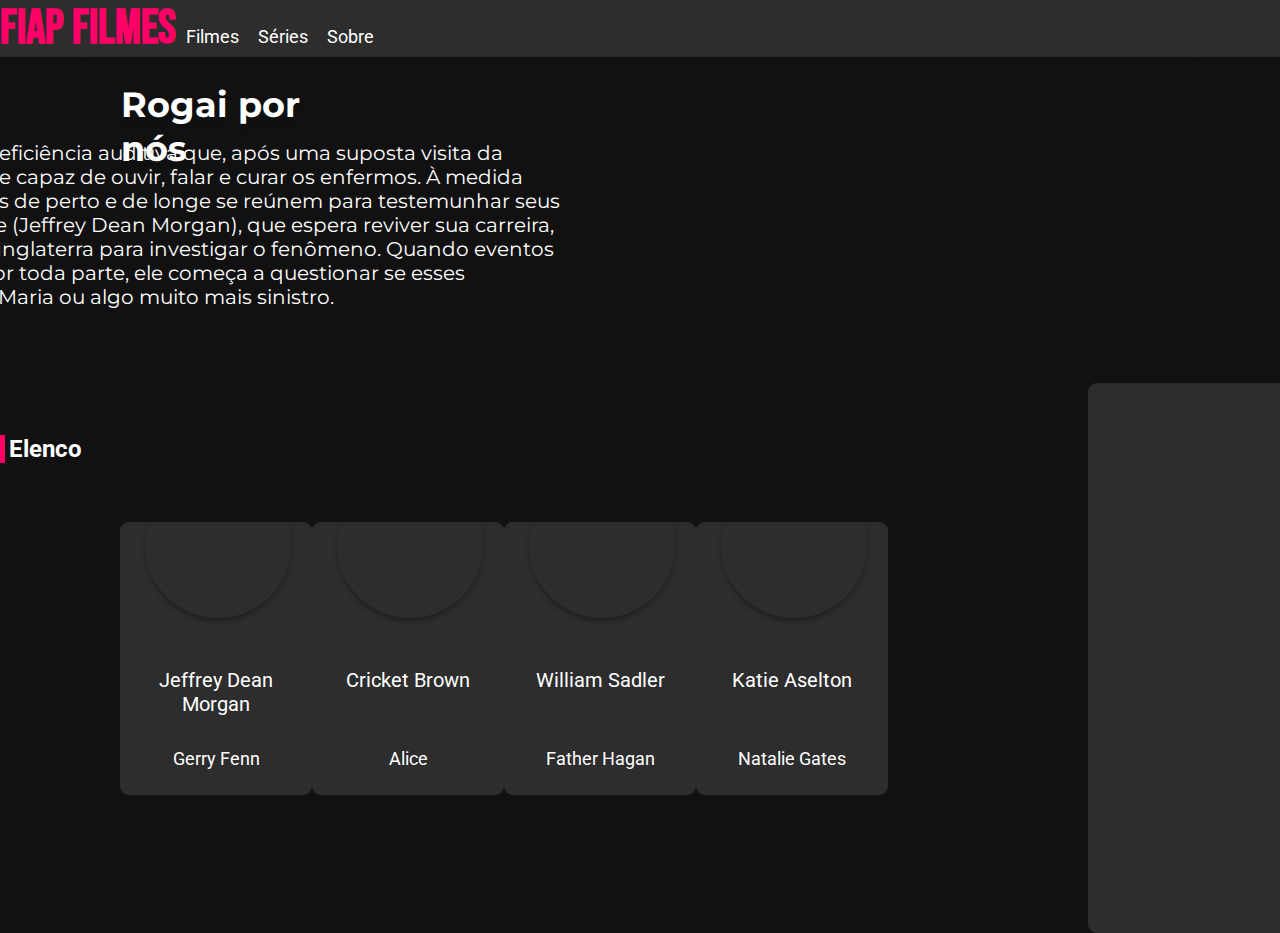
==== rogaiDetails.html @ 124912e3 "First Commit" ====
<!DOCTYPE html>
<html lang="pt-BR">

<head>
    <meta charset="UTF-8">
    <meta http-equiv="X-UA-Compatible" content="IE=edge">
    <meta name="viewport" content="width=device-width, initial-scale=1.0">
    <title>Fiap Filmes</title>
    <link rel="stylesheet" href="style.css">
    <link href="https://fonts.googleapis.com/icon?family=Material+Icons" rel="stylesheet">
</head>

<body>
    <header>
        <h1 id = "titulo">Fiap Filmes</h1>
        <nav>
            <ul>
                <li><a href="./index.html">Filmes</a></li>
                <li><a href="">Séries</a></li>
                <li><a href="./sobre.html">Sobre</a></li>
            </ul>
        </nav>
    </header>
    <div id="heroRogai">
        <div class="rounded_rectangle_movie" style = "content: url(https://www.themoviedb.org/t/p/w600_and_h900_bestv2/zduyzcjyahZtP4fGZE6789h04IM.jpg);"></div>
        <div class="movie_title">
            <p class="heroRogai"> Rogai por nós </p>
        </div>
        <div class="movie_description">
            <p class="sinopse">Conheça Alice, uma jovem com deficiência auditiva que, após uma suposta
                visita da Virgem Maria, é inexplicavelmente capaz de ouvir, falar e curar os enfermos.
                À medida que a notícia se espalha e pessoas de perto e de longe se reúnem para testemunhar
                seus milagres, um jornalista decadente (Jeffrey Dean Morgan), que espera reviver sua
                carreira, visita a pequena cidade da Nova Inglaterra para investigar o fenômeno. Quando
                eventos terríveis começam a acontecer por toda parte, ele começa a questionar se esses
                fenômenos são obras da Virgem Maria ou algo muito mais sinistro.
            </p>
        </div>
    </div>
    
    
    <div style="height: 50px;">
        <!-- separador -->
    </div>
    <h2>Elenco</h2>
    <div class="elenco_container">
        <div class="rounded_rectangle_elenco">
            <div class="circle_img_elenco" style = "background-image: url(https://www.themoviedb.org/t/p/w138_and_h175_face/m8bdrmh6ExDCGQ64E83mHg002YV.jpg);"></div>
            <span  class="actor_name">Jeffrey Dean Morgan</span> 
            <span class="character_name">Gerry Fenn</span>
        </div>
        <div class="rounded_rectangle_elenco">
            <div class="circle_img_elenco" style = "background-image: url(https://www.themoviedb.org/t/p/w138_and_h175_face/kYBJ9YItPmbvl3009eKAkvkIlYl.jpg)"></div>
            <span  class="actor_name">Cricket Brown</span>
            <span class="character_name">Alice</span>
        </div>
        <div class="rounded_rectangle_elenco">
            <div class="circle_img_elenco" style = "background-image: url(https://www.themoviedb.org/t/p/w138_and_h175_face/xC9sijoDnjS3oDZ5eszcGKHKAOp.jpg)"></div>
            <span  class="actor_name">William Sadler</span>
            <span class="character_name">Father Hagan</span>
        </div>
        <div class="rounded_rectangle_elenco">
            <div class="circle_img_elenco" style = "background-image: url(https://www.themoviedb.org/t/p/w138_and_h175_face/4kFwHnj9VpVpNoMpD0xduerFKS.jpg)"></div>
            <span  class="actor_name">Katie Aselton</span>
            <span class="character_name">Natalie Gates</span>
        </div>
        <div id="movie_details_container">
            <div class="movie_details"></div>
            
        </div>
    </div>

</body>
<script src="Card.js"></script>
<script src="dados.js"></script>
<script src="script.js"></script>
</html>
---- style.css ----
@import url('https://fonts.googleapis.com/css2?family=Bebas+Neue&family=Montserrat:wght@700&family=Roboto:wght@400;500&display=swap');

:root{
    --cor-primaria: #f06;
    --texto: #fff;
    --bg-padrao: #111;
    --bg-destaue: #2d2d2d;
    --font: 'Roboto', san-serif;

}


*{
    margin: 0;
    padding: 0;
}

body{
    background-color: var(--bg-padrao);
    font-family: var(--font);
}

header{
    display: flex;
    background-color: var(--bg-destaue);
}


#titulo{
    color: var(--cor-primaria);
    text-transform: uppercase;
    font-family: 'Bebas Neue', cursive;
    font-size: 3rem;
}

nav{
    display: flex;
    align-items: flex-end;
}

nav ul{
    display: flex;
}

nav li{
    list-style: none;
    margin: .6rem ;
}

a{
    color: var(--texto);
    font-size: 1.1rem;
    text-decoration: none;
    cursor: pointer;
}

#hero{
    height: 12.5rem;
    width: 100%;
    position: relative;
}

#hero::before{
    content: '';
    height: 100%;
    width: 100%;
    background-image: url(https://www.themoviedb.org/t/p/original/nvMoOlC7HHZ9U4WknwwGOVefvnI.jpg);
    position: absolute;
    background-size: cover;
    /*background-position-y: -100px;*/
    z-index: -1;
    filter: opacity(.6);
    box-shadow: inset 0 -100px 100px var(--bg-padrao);
}

#hero p{
    padding: 2rem;
    font-family: 'Montserrat';
    font-style: normal;
    font-weight: 700;
    font-size: 2.2rem;
    line-height: 44px;
    color: var(--texto);
    text-shadow: 0px 4px 4px var(--bg-padrao);
}


h2{
    color: var(--texto);
    border-left:  var(--cor-primaria) 5px solid;
    padding-left: 4px ;
}

.integrantes{
    color: var(--texto);
    padding-left: 4px ;
    margin-top: 30px;
}

.secao-filmes{
    display: flex;
    flex-wrap: wrap;
}

.secao-series{
    display: flex;
    flex-wrap: wrap;
}

.cards{
    display: flex;
    flex-direction: column;
    background-color: var(--bg-destaue);
    width: 120px;
    border-radius: 6px;
    margin: .8rem;
}

.cards img{
    border-radius: 6px;
    width: 120px;
}

.botao{
    background-color: var(--cor-primaria);
    padding: 5px 20px;
    border-radius: 5px;
    margin: 0 .7rem;
    transition: box-shadow .5s ease-in-out;
}

.botao:hover{
    box-shadow: 0 0 10px #fff;
}

.cards p{
    margin: .3rem 0;
    color: var(--texto);
    text-align: center;
}

.cards .nota{
    display: flex;
    align-items: center;
    color: var(--texto);
    justify-content: center;
}

.cards .estrela{
    color: gold;
}

.div_about { 
	width:199px;
	height:346px;
	position:absolute;
    margin-left: 30px;
    margin-top: 30px;
}

.div_about2 { 
	width:199px;
	height:346px;
	position:absolute;
    margin-left: 300px;
    margin-top: 30px;
}

.rounded_rectangle { 
	background-color:rgba(45.00000111758709, 45.00000111758709, 45.00000111758709, 1);
	width:199px;
	height:273px;
	position:absolute;
	left:0px;
	top:73px;
	border-top-left-radius:9px;
	border-top-right-radius:9px;
	border-bottom-left-radius:9px;
	border-bottom-right-radius:9px;
}
.student_name { 
	color:rgba(255, 255, 255, 1);
	width:162px;
	height:23px;
	position:absolute;
	left:19px;
	top:171px;
	font-family:Roboto;
	text-align:left;
	font-size:20px;
	letter-spacing:0;
}
.circle_img { 
	box-shadow:0px 4px 4px rgba(0, 0, 0, 0.25);
	border-radius:500px;
	width:146px;
	height:146px;
	position:absolute;
	left:27px;
	top:0px;
	background-repeat:no-repeat;
	background-size:cover;
}

.student_rm { 
	color:rgba(255, 255, 255, 1);
	width:102px;
	height:84px;
	position:absolute;
	left:48px;
	top:219px;
	font-family:Roboto;
	text-align:center;
	font-size:36px;
	letter-spacing:0;
}

#heroRogai{
    height: 20.5rem;
    width: 100%;
    position: relative;
    display: flex;
    /*justify-content: left;*/
    align-items: center;
}

#heroRogai::before{
    content: '';
    height: 100%;
    width: 100%;
    background-image: url(https://www.themoviedb.org/t/p/original/kiJ0yEb70xEj8uDhhDYkvLgxSzv.jpg);
    position: absolute;
    background-size: cover;
    background-position-y: -100px;
    z-index: -1;
    filter: opacity(.6);
    box-shadow: inset 0 -100px 100px var(--bg-padrao);
}

p.heroRogai{
    padding: 2rem;
    font-family: 'Montserrat';
    font-style: normal;
    font-weight: 700;
    font-size: 2.2rem;
    line-height: 44px;
    color: var(--texto);
    text-shadow: 0px 4px 4px var(--bg-padrao);
}

.elenco_container {
    padding: 20px;
    display: flex;
    justify-content: space-between;
    align-items: center; /* Use another value to see the result */
    width: 60%;
    height: 350px;
    margin-left: 100px;
}

.actor_name { 
	color:rgba(255, 255, 255, 1);
	width:162px;
	height:23px;
	position: absolute;
	font-family:Roboto;
	font-size:20px;
    text-align: center;
    margin-left: 15px;
}

.character_name { 
	color:rgba(255, 255, 255, 1);
	width:162px;
	height:23px;
	position: absolute;
	font-family:Roboto;
	font-size:18px;
    text-align: center;
    margin-left: 15px;
    margin-top: 80px;
}

.rounded_rectangle_elenco { 
	background-color:rgba(45.00000111758709, 45.00000111758709, 45.00000111758709, 1);
	width:199px;
	height:273px;
	position: initial;
	border-top-left-radius:9px;
	border-top-right-radius:9px;
	border-bottom-left-radius:9px;
	border-bottom-right-radius:9px;
}

.circle_img_elenco { 
	box-shadow:0px 4px 4px rgba(0, 0, 0, 0.25);
	border-radius:500px;
	width:146px;
	height:146px;
	position: relative;
	left: 25px;
    bottom: 50px;
	
	background-repeat:no-repeat;
	background-size:cover;
}

.rounded_rectangle_movie { 
	width:199px;
	height:273px;
	position: initial;
    margin-left: 50px;
	border-top-left-radius:9px;
	border-top-right-radius:9px;
	border-bottom-left-radius:9px;
	border-bottom-right-radius:9px;
}

p.sinopse{
    font-family: 'Montserrat';
    font-style: normal;
    color:rgba(255, 255, 255, 1);
    font-size: 20px;
    padding: 20px;
    width: 900px;
}

.movie_title{
    height: 20px;
    width: 100%;
    position: relative;
    bottom: 160px;
}

.movie_description{
    height: 20px;
    width: 100%;
    position: relative;
    bottom: 90px;
    right: 694px;
}

.movie_details{
    width: 300px;
	height: 550px;
    margin-right: -500px;
    
	position: relative;
    background-color:rgba(45.00000111758709, 45.00000111758709, 45.00000111758709, 1);
	border-top-left-radius:9px;
	border-top-right-radius:9px;
	border-bottom-left-radius:9px;
	border-bottom-right-radius:9px;
}

#movie_details_container{
    height: fit-content;
    width: fit-content;
    position: relative;
    display: flex;
    justify-content: right;
    align-items: center;
    
}


@media (max-width: 425px) {
    header{
        flex-direction: column;
    }
}
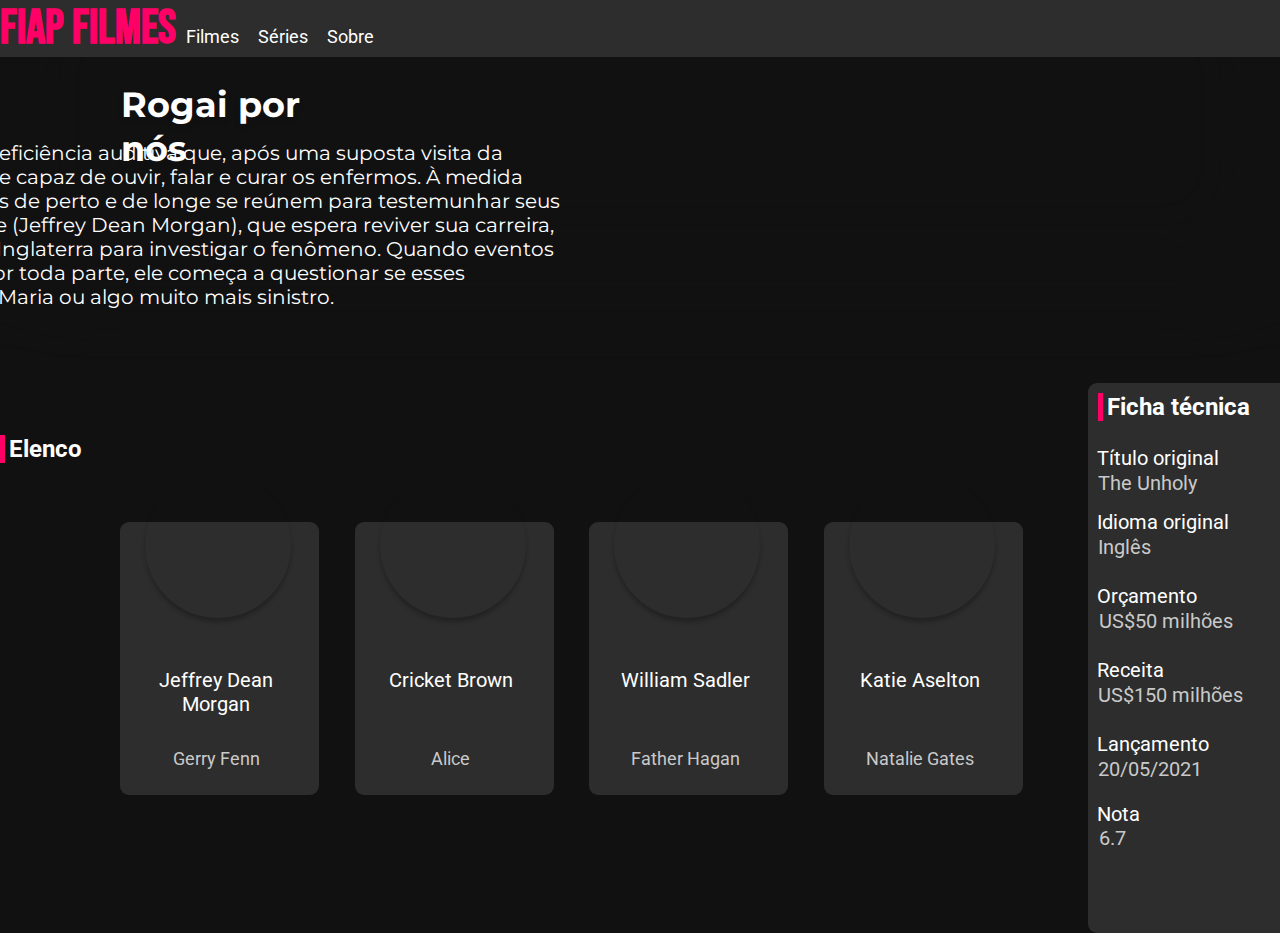
==== commit 8ec5cbac: "Tecnic list added" ====
--- a/rogaiDetails.html
+++ b/rogaiDetails.html
@@ -65,7 +65,26 @@
             <span class="character_name">Natalie Gates</span>
         </div>
         <div id="movie_details_container">
-            <div class="movie_details"></div>
+            <div class="movie_details">
+                <h2 style="margin-left: 10px; margin-top: 10px; margin-bottom: 25px">Ficha técnica</h2>
+                <span class="description_main"> Título original</span>
+                <span class="description_submain"> The Unholy </span>
+
+                <span class="description_main" style="top: 40px;"> Idioma original </span>
+                <span class="description_submain" style="top: 65px; right: 145px;"> Inglês </span>
+
+                <span class="description_main" style="top: 90px;"> Orçamento </span>
+                <span class="description_submain" style="top: 115px; right: 112px;"> US$50 milhões </span>
+
+                <span class="description_main" style="top: 140px;"> Receita </span>
+                <span class="description_submain" style="top: 165px; right: 80px;"> US$150 milhões </span>
+
+                <span class="description_main" style="top: 190px;"> Lançamento </span>
+                <span class="description_submain" style="top: 215px; right: 125px;"> 20/05/2021 </span>
+
+                <span class="description_main" style="top: 260px; right: 244px"> Nota </span>
+                <span class="description_submain" style="top: 260px; right: -2px;"> 6.7 </span>
+            </div>
             
         </div>
     </div>
--- a/style.css
+++ b/style.css
@@ -270,7 +270,7 @@
 }
 
 .character_name { 
-	color:rgba(255, 255, 255, 1);
+	color:rgb(201, 201, 201);
 	width:162px;
 	height:23px;
 	position: absolute;
@@ -300,7 +300,6 @@
 	position: relative;
 	left: 25px;
     bottom: 50px;
-	
 	background-repeat:no-repeat;
 	background-size:cover;
 }
@@ -344,8 +343,8 @@
     width: 300px;
 	height: 550px;
     margin-right: -500px;
+	position: relative;
     
-	position: relative;
     background-color:rgba(45.00000111758709, 45.00000111758709, 45.00000111758709, 1);
 	border-top-left-radius:9px;
 	border-top-right-radius:9px;
@@ -360,7 +359,33 @@
     display: flex;
     justify-content: right;
     align-items: center;
+    margin-left: -170px;
     
+}
+
+.description_main { 
+	color:rgba(255, 255, 255, 1);
+	width:162px;
+	height:23px;
+	position: relative;
+	font-family:Roboto;
+	font-size:20px;
+    text-align: left;
+    margin-left: 9px;
+    
+}
+
+.description_submain { 
+	color:rgb(201, 201, 201);
+	width:162px;
+	height:23px;
+    right: 134px;
+    top: 25px;
+	position: relative;
+	font-family:Roboto;
+	font-size:20px;
+    text-align: left;
+    margin-left: 9px;
 }
 
 
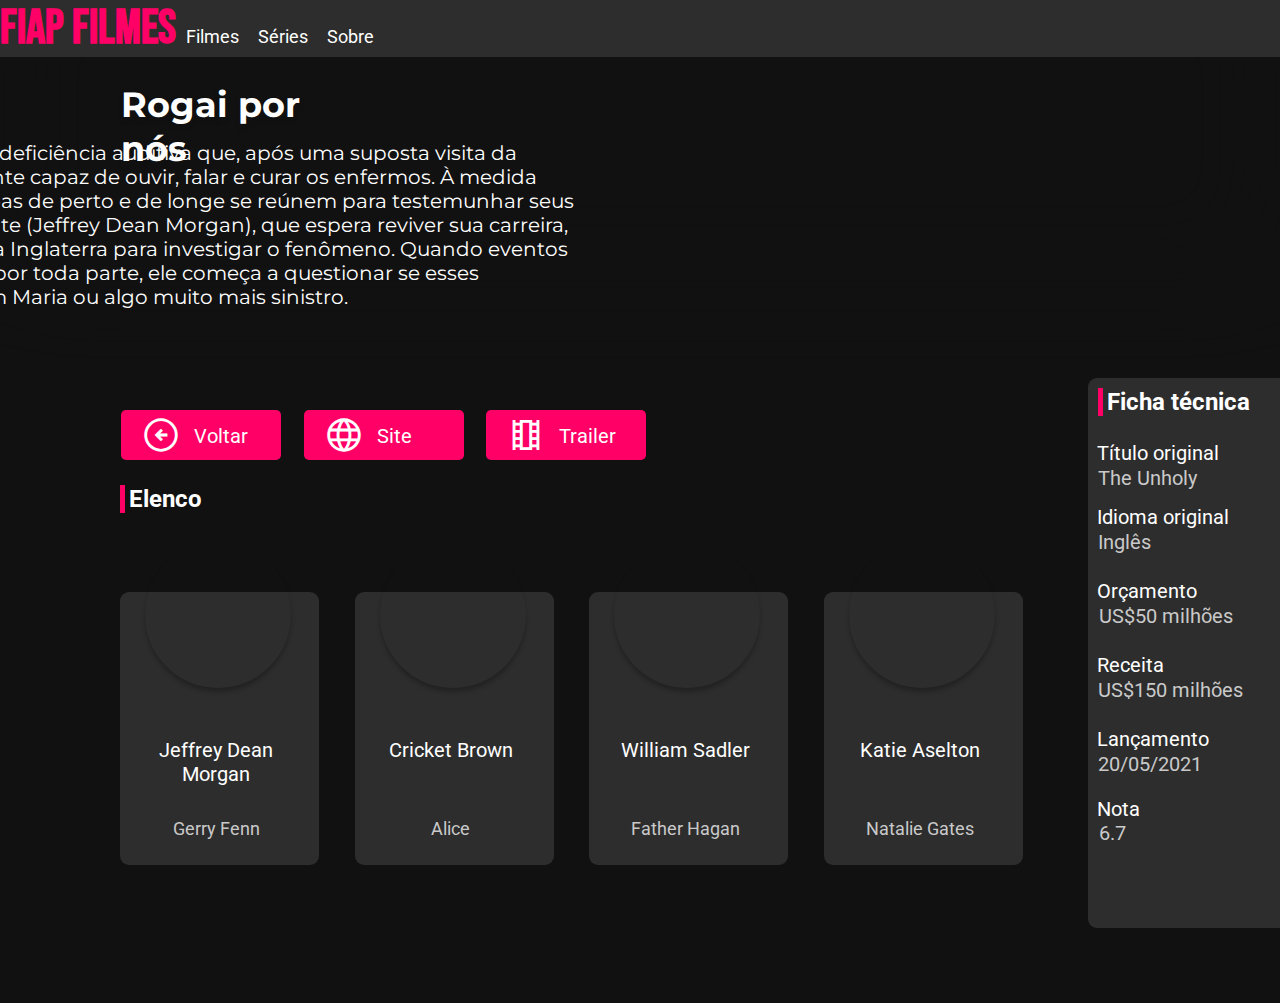
==== commit 2204d934: "Navigation buttons in movie details page" ====
--- a/rogaiDetails.html
+++ b/rogaiDetails.html
@@ -7,7 +7,7 @@
     <meta name="viewport" content="width=device-width, initial-scale=1.0">
     <title>Fiap Filmes</title>
     <link rel="stylesheet" href="style.css">
-    <link href="https://fonts.googleapis.com/icon?family=Material+Icons" rel="stylesheet">
+    <link href="https://fonts.googleapis.com/css2?family=Material+Symbols+Outlined:opsz,wght,FILL,GRAD@20..48,100..700,0..1,-50..200" rel="stylesheet">
 </head>
 
 <body>
@@ -38,11 +38,41 @@
         </div>
     </div>
     
-    
-    <div style="height: 50px;">
-        <!-- separador -->
+   
+    <div class="navigation_buttons_container">
+        <a href="./index.html">
+            <div class="navigation_buttons">
+                <div>
+                    <span class="material-symbols-outlined white sized">
+                        arrow_circle_left
+                    </span>
+                    <span class="navButtons_label" style="bottom: 12px;"> Voltar </span>
+                </div>
+            </div>
+        </a>
+        <a href="https://www.themoviedb.org/movie/632357-the-unholy">
+            <div class="navigation_buttons">
+                <div>
+                    <span class="material-symbols-outlined white sized">
+                        language
+                    </span>
+                    <span class="navButtons_label" style="bottom: 12px;"> Site </span>
+                </div>
+            </div>
+        </a>
+        <a href="https://www.youtube.com/watch?v=5OKXI2Q-AnM">
+            <div class="navigation_buttons">
+                <div>
+                    <span class="material-symbols-outlined white sized">
+                        theaters
+                    </span>
+                    <span class="navButtons_label" style="bottom: 12px;"> Trailer </span>
+                </div>
+            </div>
+        </a>
     </div>
-    <h2>Elenco</h2>
+
+    <h2 style="margin-left: 120px; margin-bottom: 20px;">Elenco</h2>
     <div class="elenco_container">
         <div class="rounded_rectangle_elenco">
             <div class="circle_img_elenco" style = "background-image: url(https://www.themoviedb.org/t/p/w138_and_h175_face/m8bdrmh6ExDCGQ64E83mHg002YV.jpg);"></div>
--- a/style.css
+++ b/style.css
@@ -336,15 +336,15 @@
     width: 100%;
     position: relative;
     bottom: 90px;
-    right: 694px;
+    right: 680px;
 }
 
 .movie_details{
     width: 300px;
 	height: 550px;
     margin-right: -500px;
+    margin-bottom: 150px;
 	position: relative;
-    
     background-color:rgba(45.00000111758709, 45.00000111758709, 45.00000111758709, 1);
 	border-top-left-radius:9px;
 	border-top-right-radius:9px;
@@ -353,17 +353,64 @@
 }
 
 #movie_details_container{
-    height: fit-content;
+    height: 550px;
     width: fit-content;
     position: relative;
     display: flex;
     justify-content: right;
     align-items: center;
     margin-left: -170px;
-    
 }
 
 .description_main { 
+	color:rgba(255, 255, 255, 1);
+	width:162px;
+	height:23px;
+	position: relative;
+	font-family:Roboto;
+	font-size:20px;
+    text-align: left;
+    margin-left: 9px;
+}
+
+.description_submain { 
+	color:rgb(201, 201, 201);
+	width:162px;
+	height:23px;
+    right: 134px;
+    top: 25px;
+	position: relative;
+	font-family:Roboto;
+	font-size:20px;
+    text-align: left;
+    margin-left: 9px;
+}
+
+.navigation_buttons_container {
+    height: 100px;
+    width: 30%;
+    display: flex;
+    justify-content: space-between;
+    justify-content: space-between;
+    align-items: center;
+    margin-left: 110px;
+    list-style-type: none;
+}
+
+.navigation_buttons {
+    background-color: var(--cor-primaria);
+    padding: 5px 20px;
+    border-radius: 5px;
+    margin: 0 .7rem;
+    height: 40px;
+    width: 120px;
+    transition: box-shadow .5s ease-in-out;
+}
+
+.material-symbols-outlined.white { color: #fff; }
+.material-symbols-outlined.sized { font-size: 40px; }
+
+.navButtons_label { 
 	color:rgba(255, 255, 255, 1);
 	width:162px;
 	height:23px;
@@ -374,20 +421,6 @@
     margin-left: 9px;
     
 }
-
-.description_submain { 
-	color:rgb(201, 201, 201);
-	width:162px;
-	height:23px;
-    right: 134px;
-    top: 25px;
-	position: relative;
-	font-family:Roboto;
-	font-size:20px;
-    text-align: left;
-    margin-left: 9px;
-}
-
 
 @media (max-width: 425px) {
     header{
